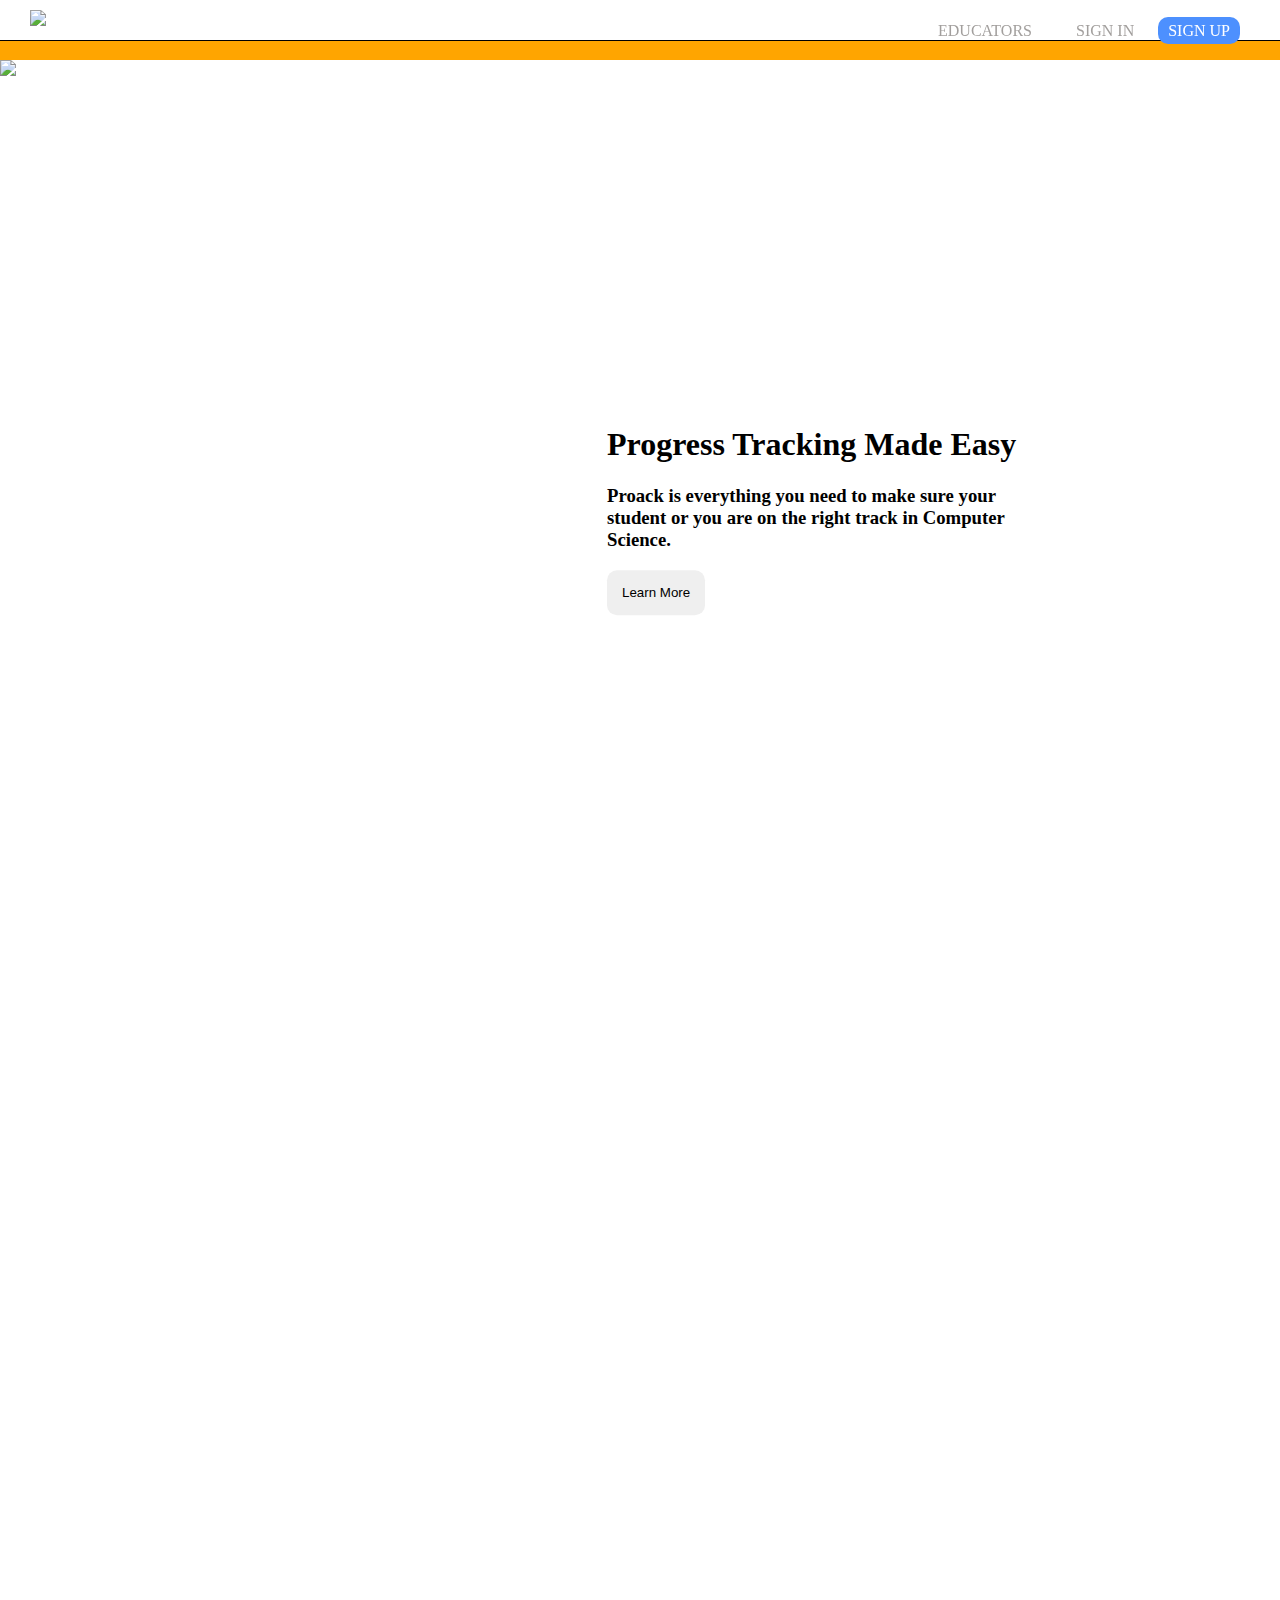
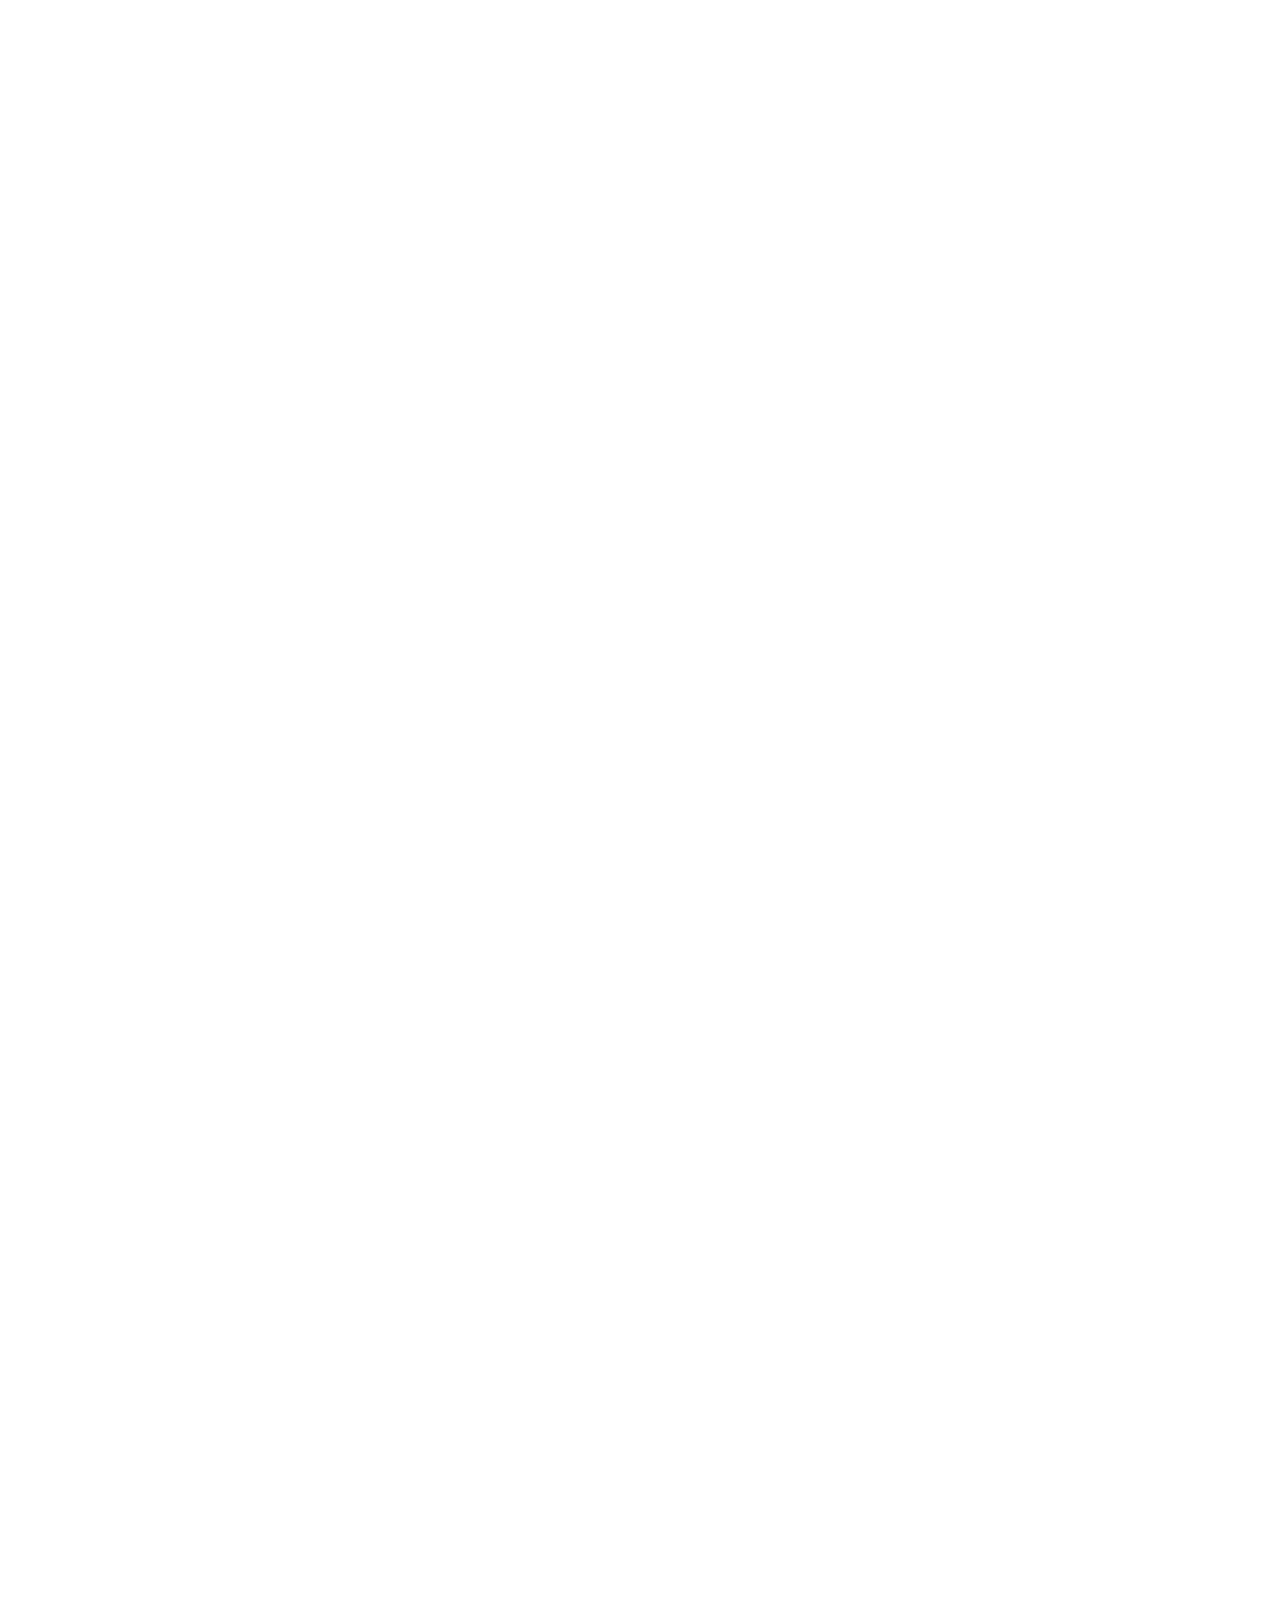
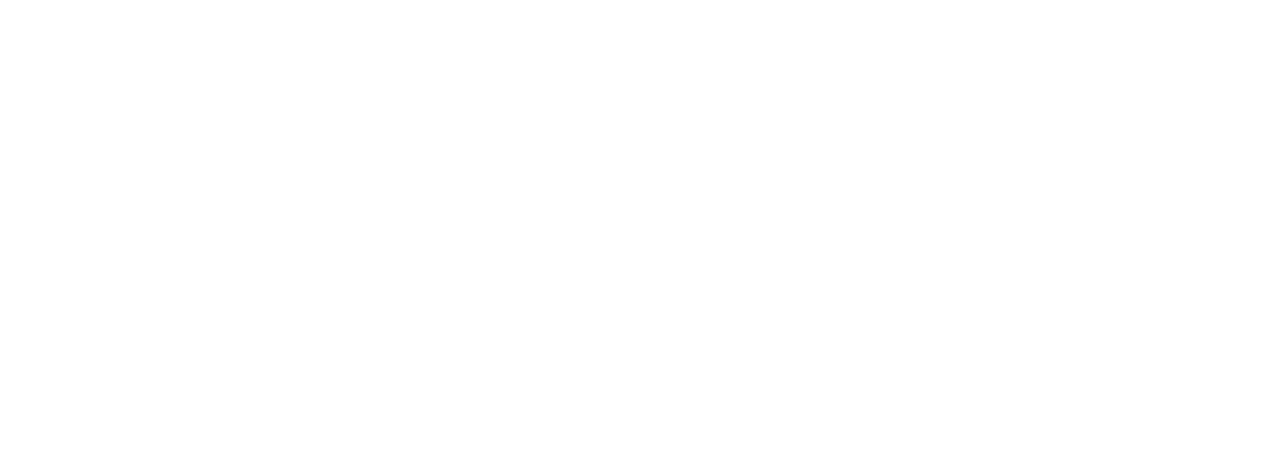
==== index.html @ 217dc9c8 "r" ====
<!DOCTYPE html>
<html>
  <head>
    <meta charset="UTF-8">
    <meta name="viewport" content="width=device-width, initial-scale=1.0">
    <link href="https://fonts.googleapis.com/css?family=Noto+Sans+JP" rel="stylesheet">
    <link rel="stylesheet" href="main.css">
    <link rel="stylesheet" type="text/css" href="index.css">
    <script src="https://code.jquery.com/jquery-3.3.1.min.js" integrity="sha256-FgpCb/KJQlLNfOu91ta32o/NMZxltwRo8QtmkMRdAu8=" crossorigin="anonymous"></script>
    <script type="text/javascript" src="index.js"></script>
    <title>Home</title>
  </head>
  <body>
    <article id="nav_article">
    <nav>
      <a href="#pg1" class="nav_Atag"><img src="logo1.svg" id="nav_image"></a>
      <div class="nav_a">
        <a href="#pg2" class="nav_Atag">EDUCATORS</a>
        <a href="login.html" class="nav_Atag">SIGN IN</a>
        <a href="#pg4" class="nav_Atag" id="nav_alast">SIGN UP</a>
      </div>
    </nav>
  </article>
    <article id="pg1">
      <div class="pg1_div" id="pg1_div1">
        <img src="picture.png" id="intro_img" >
        <div id="intro_text">
          <h1 id="intro_h1">Progress Tracking Made Easy</h1>
          <h3>Proack is everything you need to make sure your student or you are on the right track in Computer Science.</h3>
          <a href="#pg2"><button type="button" name="button">Learn More</button></a>
        </div>
      </div>
      <div class="pg1_div" id="pg1_div2">
        <h1 id="div2_h1">Test and Track your Student's Computer Science Knowledge</h1>
        <div id="div2_imgdiv">
          <figure>
            <img src="track.png" class="div2_img">
            <figcaption id="figure_div2">In est sapien, porttitor et sagittis ut, volutpat et ex. Donec condimentum erat ac arcu sagittis condimentum. Morbi id dui nec turpis ornare iaculis.</figcaption>
          </figure>
          <figure>
            <img src="progress.png" class="div2_img">
            <figcaption id="figure_div2">In est sapien, porttitor et sagittis ut, volutpat et ex. Donec condimentum erat ac arcu sagittis condimentum. Morbi id dui nec turpis ornare iaculis.</figcaption>
          </figure>
          <figure>
            <img src="personalize.png" class="div2_img">
            <figcaption id="figure_div2">In est sapien, porttitor et sagittis ut, volutpat et ex. Donec condimentum erat ac arcu sagittis condimentum. Morbi id dui nec turpis ornare iaculis.</figcaption>
          </figure>
        </div>
      </div>
      <footer>

      </footer>
    </article>
    <article id="pg2">

    </article>
    <article id="pg3">

    </article>
    <article id="pg4">

    </article>
  </body>
</html>
---- index.css ----
html,body{
  margin:0;
  height: 100%;
  overflow: hidden;
}
nav{
  margin:0;
  background-color:white;
  padding: 10px;
  width: 100%;
}

  .stick{
    position: fixed;
    top: 0;
    z-index: 1;
    border-bottom: 1px solid;
  }

footer{
  background-color:
}
#nav_image{
  width: 150px;
}
.nav_a{
  position: absolute;
  float: right;
  top: 22px;
  right: 20px;
}
.nav_Atag{
  padding: 20px;
  text-decoration: none;
  color: #A29F9D;
}
#nav_alast{
  margin-right: 40px;
  border-radius: 10px 10px;
  padding:5px 10px;
  line-height: 5px;
  border: none;
  background-color:#4d90fe;
  color:white;
}
#nav_article{
  height: 60px;
}
article{
  height: 100%;
  background-color: orange;
  overflow-y: scroll;
}
#pg1{
  background-color: white;
}
.pg1_div{
  width: 100%;
  height: 100%;
  background-color: white;
  position:relative;
}
#intro_img{
  height: 100%;
  position: absolute;
}
#intro_text{
  float:right;
  width: 450px;
  position: absolute;
  top: 50%;
  left: 65%;
  margin-right: -50%;
  transform: translate(-50%, -50%);
}
#intro_h1{
  font-size: 2em;
}
button{
  border-radius: 10px 10px;
  border:none;
  padding: 15px;
  line-height: 15px;
}
#div2_h1{
  font-size: 2em;
  text-align: center;
}

#div2_imgdiv{
  text-align: center;
}

.div2_img{
  width: 130px;
}
figure {
  display: inline-block;
  width: 20%;
  text-align: center;
  font-style: italic;
  font-size: smaller;
  text-indent: 0;
  border: thin silver solid;
  padding: 0.5em;
}
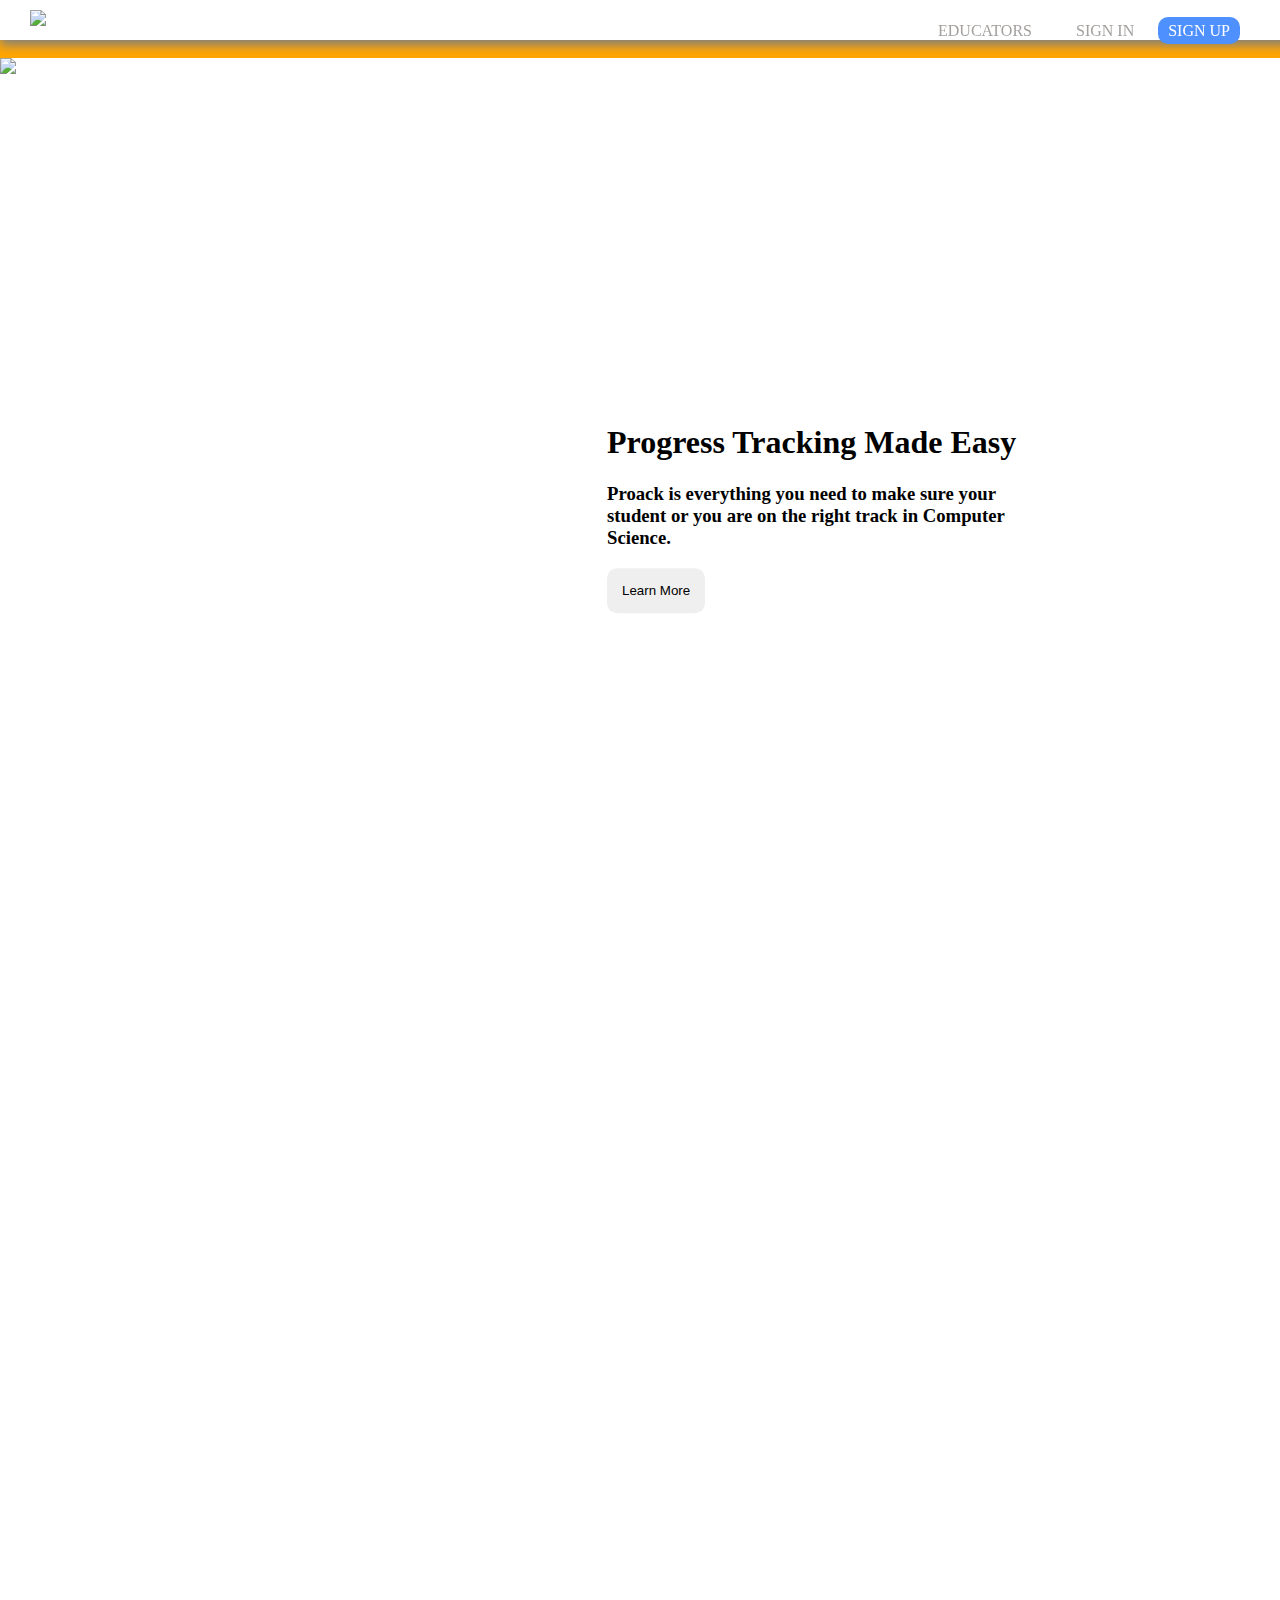
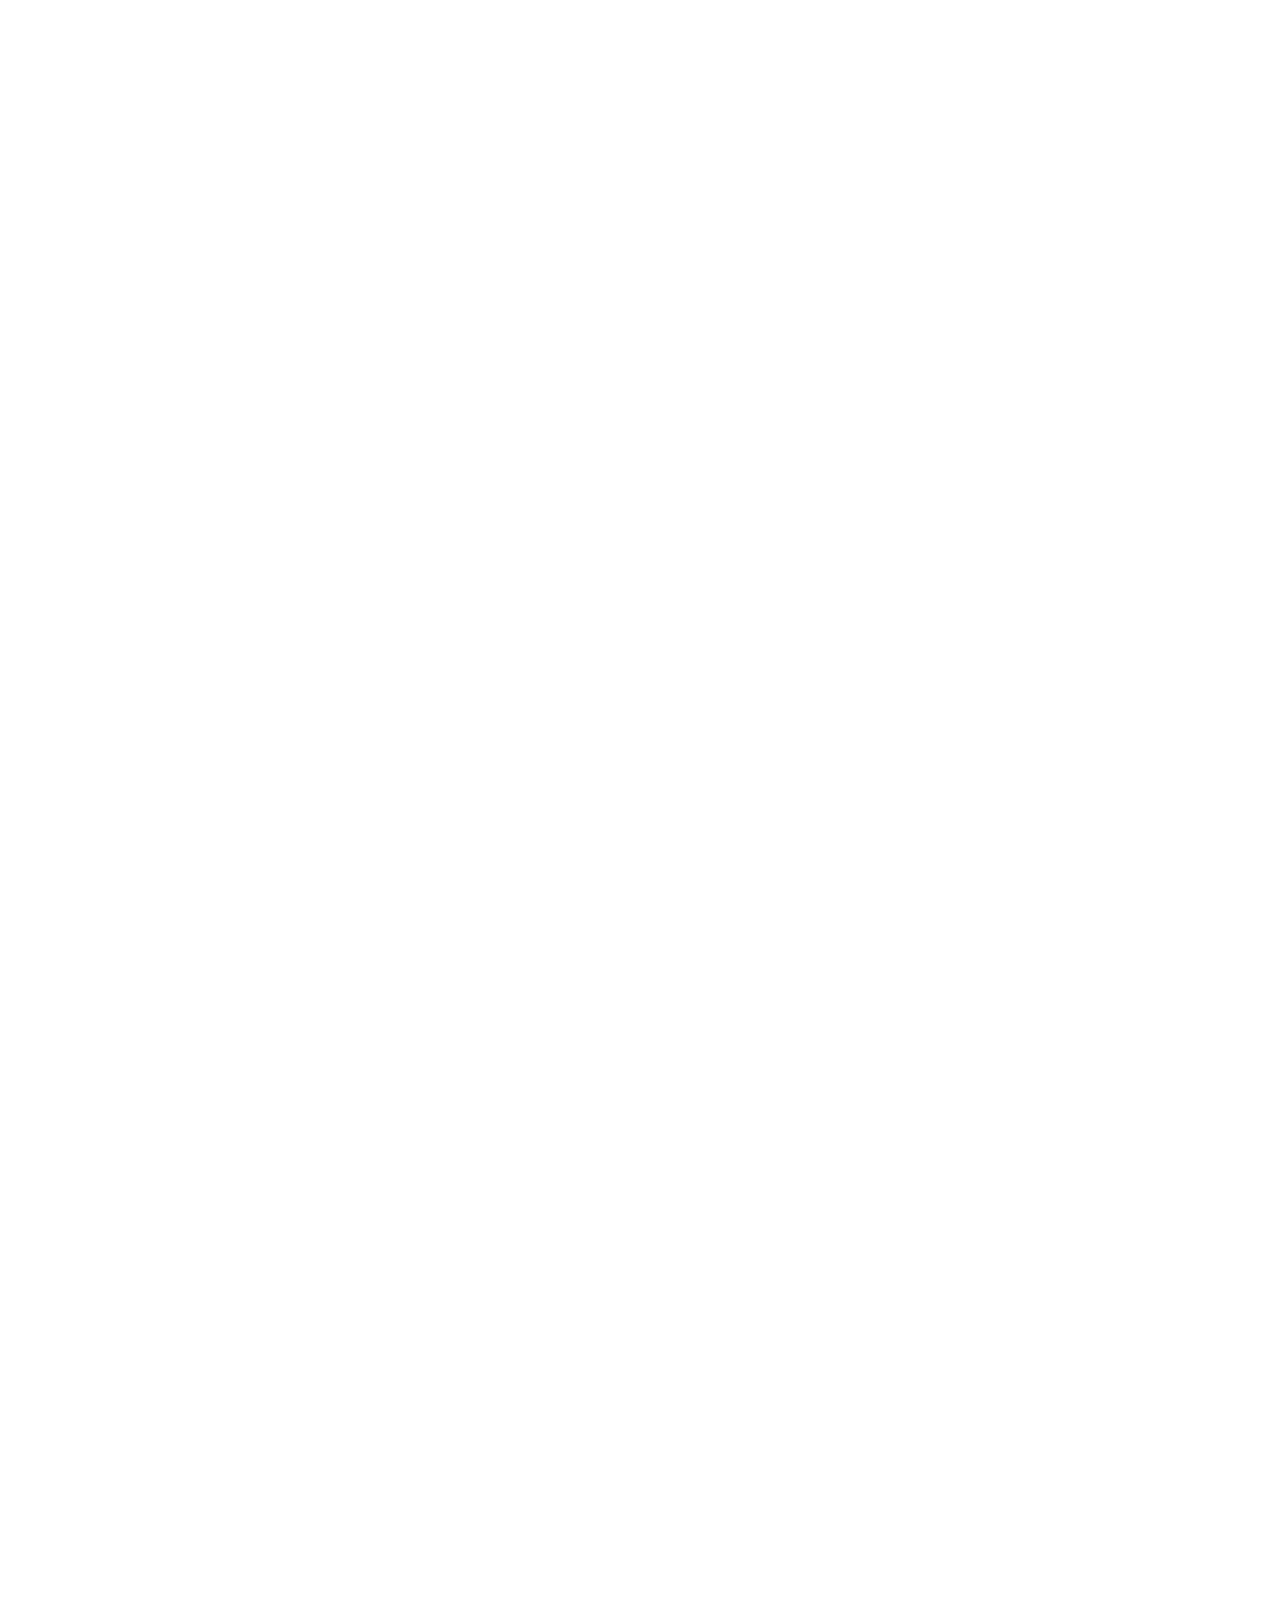
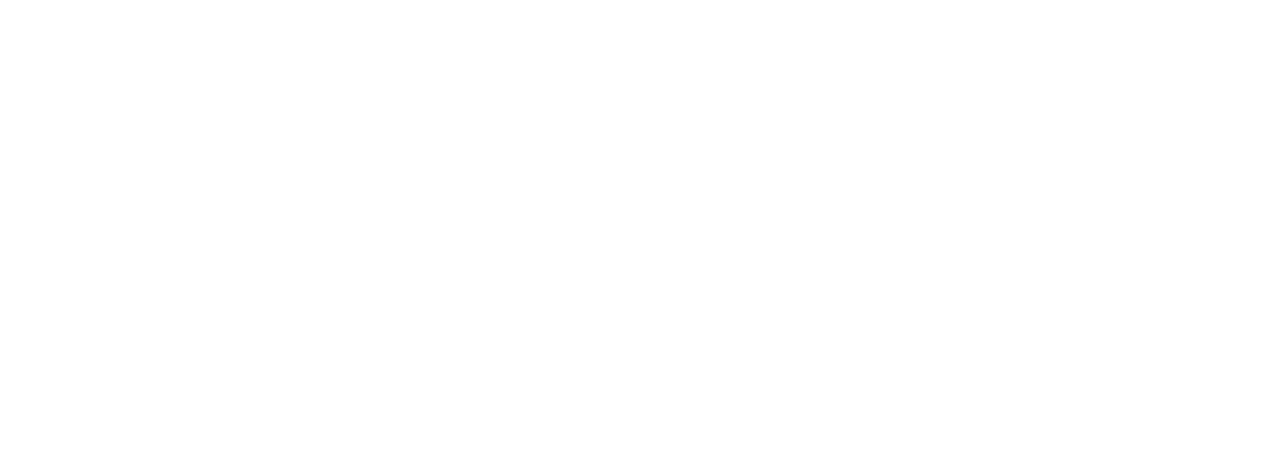
==== commit 96103121: "d" ====
--- a/index.html
+++ b/index.html
@@ -8,6 +8,7 @@
     <link rel="stylesheet" type="text/css" href="index.css">
     <script src="https://code.jquery.com/jquery-3.3.1.min.js" integrity="sha256-FgpCb/KJQlLNfOu91ta32o/NMZxltwRo8QtmkMRdAu8=" crossorigin="anonymous"></script>
     <script type="text/javascript" src="index.js"></script>
+    <link rel= "icon" src="image.png" type="image/gif" sizes="16x16">
     <title>Home</title>
   </head>
   <body>
--- a/index.css
+++ b/index.css
@@ -8,13 +8,14 @@
   background-color:white;
   padding: 10px;
   width: 100%;
+  box-shadow:0px 5px 10px grey;
 }
 
   .stick{
     position: fixed;
     top: 0;
     z-index: 1;
-    border-bottom: 1px solid;
+    box-shadow: 10px;
   }
 
 footer{
@@ -44,7 +45,8 @@
   color:white;
 }
 #nav_article{
-  height: 60px;
+  height: 58px;
+
 }
 article{
   height: 100%;
